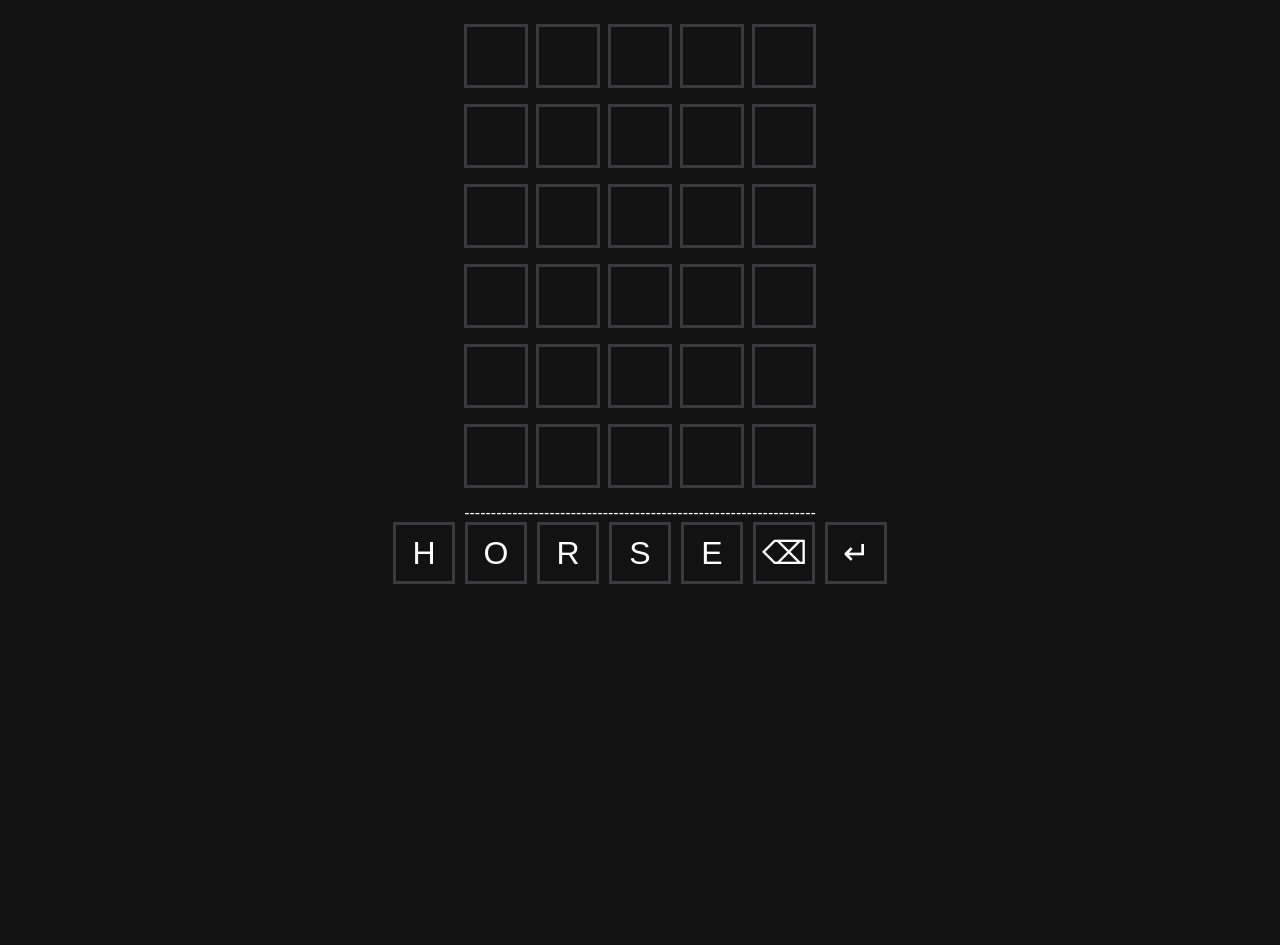
==== index.html @ cea5cce9 "Added input manip tile & frank function" ====
﻿<!DOCTYPE html>

<html lang="en" xmlns="http://www.w3.org/1999/xhtml">
<head>
    <link rel="stylesheet" href="style.css">
    <meta charset="utf-8" />
    <title></title>
</head>
<body>
    <script src="script.js"></script>
    <span id="blackscreen" style="width: 105%; height: 105%; display: block; background: black; position: absolute; left: 0; top: 0; opacity: 0; pointer-events: none; z-index:1000;"></span>
    <div class="center-screen">
        <table class="horsle">
            <!--<tr class="horsle_row" id="row0">
    <td class="guess red"><b class="letter">H</b></td>
    <td class="guess right"><b class="letter">O</b></td>
    <td class="guess wrong"><b class="letter">R</b></td>
    <td class="guess dark"><b class="letter">S</b></td>
    <td class="guess missed"><b class="letter">E</b></td>
    </tr>-->
            <tr class="horsle_row" id="row0">
                <td class="guess"><b class="letter"> </b></td>
                <td class="guess"><b class="letter"> </b></td>
                <td class="guess"><b class="letter"> </b></td>
                <td class="guess"><b class="letter"> </b></td>
                <td class="guess"><b class="letter"> </b></td>
            </tr>
            <tr class="horsle_row" id="row1">
                <td class="guess"><b class="letter"> </b></td>
                <td class="guess"><b class="letter"> </b></td>
                <td class="guess"><b class="letter"> </b></td>
                <td class="guess"><b class="letter"> </b></td>
                <td class="guess"><b class="letter"> </b></td>
            </tr>
            <tr class="horsle_row" id="row2">
                <td class="guess"><b class="letter"> </b></td>
                <td class="guess"><b class="letter"> </b></td>
                <td class="guess"><b class="letter"> </b></td>
                <td class="guess"><b class="letter"> </b></td>
                <td class="guess"><b class="letter"> </b></td>
            </tr>
            <tr class="horsle_row" id="row3">
                <td class="guess"><b class="letter"> </b></td>
                <td class="guess"><b class="letter"> </b></td>
                <td class="guess"><b class="letter"> </b></td>
                <td class="guess"><b class="letter"> </b></td>
                <td class="guess"><b class="letter"> </b></td>
            </tr>
            <tr class="horsle_row" id="row4">
                <td class="guess"><b class="letter"> </b></td>
                <td class="guess"><b class="letter"> </b></td>
                <td class="guess"><b class="letter"> </b></td>
                <td class="guess"><b class="letter"> </b></td>
                <td class="guess"><b class="letter"> </b></td>
            </tr>
            <tr class="horsle_row" id="row5">
                <td class="guess"><b class="letter"> </b></td>
                <td class="guess"><b class="letter"> </b></td>
                <td class="guess"><b class="letter"> </b></td>
                <td class="guess"><b class="letter"> </b></td>
                <td class="guess"><b class="letter"> </b></td>
            </tr>
        </table>
        ------------------------------------------------------------------
        <div class="enter" id="enter">
            <div class="guess"><button class="input" id="input0" onclick="pressed(0)">H</button></div>
            <div class="guess"><button class="input" id="input1" onclick="pressed(1)">O</button></div>
            <div class="guess"><button class="input" id="input2" onclick="pressed(2)">R</button></div>
            <div class="guess"><button class="input" id="input3" onclick="pressed(3)">S</button></div>
            <div class="guess"><button class="input" id="input4" onclick="pressed(4)">E</button></div>
            <div class="guess"><button class="input" onclick="pressed('b')">⌫</button></div>
            <div class="guess"><button class="input" onclick="pressed('n')">↵</button></div>
        </div>
    </div>
</body>
</html>
---- style.css ----
﻿body {
    background: #121213;
    color: white;
    font-family: Arial, Helvetica, sans-serif;
}

.center-screen {
    display: flex;
    flex-direction: column;
    justify-content: center;
    align-items: center;
    text-align: center;
    min-height: 60vh;
}

.horsle{
    border-spacing: 0.5rem 1rem;
}

.enter {
    display: flex;
    flex-direction: row;
    gap: 10px;
}

.horsle_row{
}

.guess {
    border: 0.2rem solid #3a3a3c;
    width: 3.5rem;
    height: 3.5rem;
    text-align: center;
    font-size :2rem;
}

.letter {

}

.input{
    background-color: #121213;
    color: white;
    border: none;
    width: 100%;
    height: 100%;
    font-size:inherit;
}

.guess_small {
    border: 0.2rem solid #3a3a3c;
    width: 0.525rem;
    height: 0.525rem;
    text-align: center;
    font-size: 0.3rem;
}

.right, .wrong, .red, .dark, .missed,.white{
    border:none;
    height: 3.7rem;
    font-size:2rem;
}

.right{
    background-color: #538d4e;
}

.wrong {
    background-color: #3a3a3c;
}

.red {
    background-color: #ac1313;
}
.dark {
    background-color:black;
}
.missed {
    background-color: #b59f3b;
}
.white {
    background-color: #bfbfd3;
}
.small {
    font-size: 1rem;
}
.projectile {
    height: 25px;
    width: 25px;
    background-color: red;
    border-radius: 50%;
    display: inline-block;
    position:absolute;
}
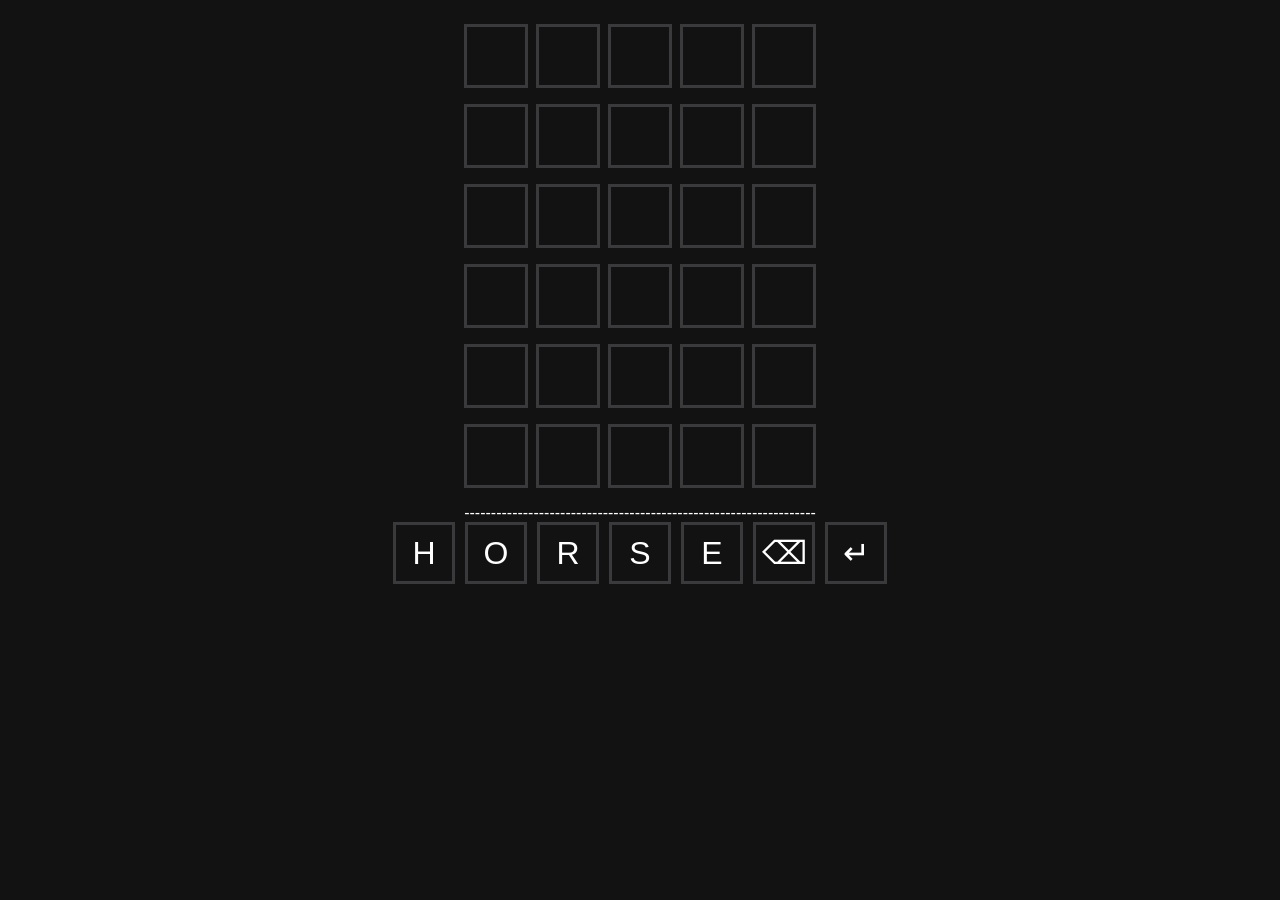
==== commit af3782dd: "evil and intimidating horse" ====
--- a/index.html
+++ b/index.html
@@ -8,7 +8,7 @@
 </head>
 <body>
     <script src="script.js"></script>
-    <span id="blackscreen" style="width: 105%; height: 105%; display: block; background: black; position: absolute; left: 0; top: 0; opacity: 0; pointer-events: none; z-index:1000;"></span>
+    <span id="blackscreen" style="width: 100%; height: 100%; display: block; background: black; position: absolute; left: 0; top: 0; opacity: 0; pointer-events: none; z-index:1000;"></span>
     <div class="center-screen">
         <table class="horsle">
             <!--<tr class="horsle_row" id="row0">
--- a/style.css
+++ b/style.css
@@ -38,6 +38,11 @@
 
 }
 
+.horse {
+    position: absolute;
+    max-height: 10rem;
+}
+
 .input{
     background-color: #121213;
     color: white;
@@ -49,10 +54,10 @@
 
 .guess_small {
     border: 0.2rem solid #3a3a3c;
-    width: 0.525rem;
-    height: 0.525rem;
+    width: 0.875rem;
+    height: 0.875rem;
     text-align: center;
-    font-size: 0.3rem;
+    font-size: 0.5rem;
 }
 
 .right, .wrong, .red, .dark, .missed,.white{
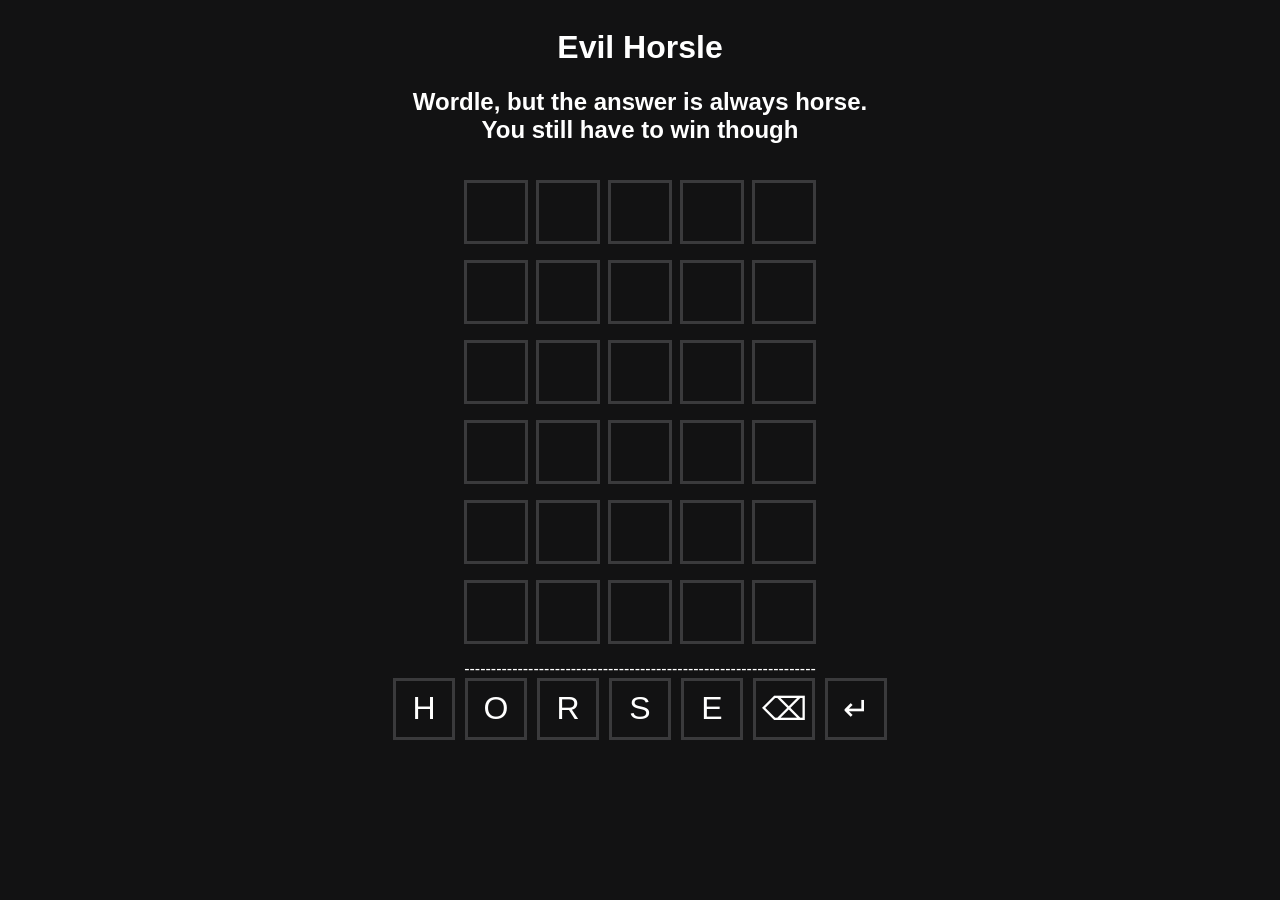
==== commit 1bf9a386: "Title and metadata" ====
--- a/index.html
+++ b/index.html
@@ -4,73 +4,82 @@
 <head>
     <link rel="stylesheet" href="style.css">
     <meta charset="utf-8" />
-    <title></title>
+    <title>Evil Horsle</title>
+    <meta content="Evil Horsle" property="og:title" />
+    <meta name="description" content="Wordle, but the answer is always horse. You still have to win though">
+    <meta content="Wordle, but the answer is always horse. You still have to win though" property="og:description" />
+    <meta content="https://lets-fish.github.io/" property="og:url" />
+    <!--<meta content="" property="og:image" />-->
 </head>
-<body>
-    <script src="script.js"></script>
-    <span id="blackscreen" style="width: 100%; height: 100%; display: block; background: black; position: absolute; left: 0; top: 0; opacity: 0; pointer-events: none; z-index:1000;"></span>
-    <div class="center-screen">
-        <table class="horsle">
-            <!--<tr class="horsle_row" id="row0">
-    <td class="guess red"><b class="letter">H</b></td>
-    <td class="guess right"><b class="letter">O</b></td>
-    <td class="guess wrong"><b class="letter">R</b></td>
-    <td class="guess dark"><b class="letter">S</b></td>
-    <td class="guess missed"><b class="letter">E</b></td>
-    </tr>-->
-            <tr class="horsle_row" id="row0">
-                <td class="guess"><b class="letter"> </b></td>
-                <td class="guess"><b class="letter"> </b></td>
-                <td class="guess"><b class="letter"> </b></td>
-                <td class="guess"><b class="letter"> </b></td>
-                <td class="guess"><b class="letter"> </b></td>
-            </tr>
-            <tr class="horsle_row" id="row1">
-                <td class="guess"><b class="letter"> </b></td>
-                <td class="guess"><b class="letter"> </b></td>
-                <td class="guess"><b class="letter"> </b></td>
-                <td class="guess"><b class="letter"> </b></td>
-                <td class="guess"><b class="letter"> </b></td>
-            </tr>
-            <tr class="horsle_row" id="row2">
-                <td class="guess"><b class="letter"> </b></td>
-                <td class="guess"><b class="letter"> </b></td>
-                <td class="guess"><b class="letter"> </b></td>
-                <td class="guess"><b class="letter"> </b></td>
-                <td class="guess"><b class="letter"> </b></td>
-            </tr>
-            <tr class="horsle_row" id="row3">
-                <td class="guess"><b class="letter"> </b></td>
-                <td class="guess"><b class="letter"> </b></td>
-                <td class="guess"><b class="letter"> </b></td>
-                <td class="guess"><b class="letter"> </b></td>
-                <td class="guess"><b class="letter"> </b></td>
-            </tr>
-            <tr class="horsle_row" id="row4">
-                <td class="guess"><b class="letter"> </b></td>
-                <td class="guess"><b class="letter"> </b></td>
-                <td class="guess"><b class="letter"> </b></td>
-                <td class="guess"><b class="letter"> </b></td>
-                <td class="guess"><b class="letter"> </b></td>
-            </tr>
-            <tr class="horsle_row" id="row5">
-                <td class="guess"><b class="letter"> </b></td>
-                <td class="guess"><b class="letter"> </b></td>
-                <td class="guess"><b class="letter"> </b></td>
-                <td class="guess"><b class="letter"> </b></td>
-                <td class="guess"><b class="letter"> </b></td>
-            </tr>
-        </table>
-        ------------------------------------------------------------------
-        <div class="enter" id="enter">
-            <div class="guess"><button class="input" id="input0" onclick="pressed(0)">H</button></div>
-            <div class="guess"><button class="input" id="input1" onclick="pressed(1)">O</button></div>
-            <div class="guess"><button class="input" id="input2" onclick="pressed(2)">R</button></div>
-            <div class="guess"><button class="input" id="input3" onclick="pressed(3)">S</button></div>
-            <div class="guess"><button class="input" id="input4" onclick="pressed(4)">E</button></div>
-            <div class="guess"><button class="input" onclick="pressed('b')">⌫</button></div>
-            <div class="guess"><button class="input" onclick="pressed('n')">↵</button></div>
+    <body>
+        <script src="script.js"></script>
+        <span id="blackscreen" style="width: 100%; height: 100%; display: block; background: black; position: absolute; left: 0; top: 0; opacity: 0; pointer-events: none; z-index:1000;"></span>
+        <div class="center-screen">
+            <header>
+                <h1>Evil Horsle</h1>
+                <h2>Wordle, but the answer is always horse.<br> You still have to win though</h2>
+            </header>
+            <table class="horsle">
+                <!--<tr class="horsle_row" id="row0">
+        <td class="guess red"><b class="letter">H</b></td>
+        <td class="guess right"><b class="letter">O</b></td>
+        <td class="guess wrong"><b class="letter">R</b></td>
+        <td class="guess dark"><b class="letter">S</b></td>
+        <td class="guess missed"><b class="letter">E</b></td>
+        </tr>-->
+                <tr class="horsle_row" id="row0">
+                    <td class="guess"><b class="letter"> </b></td>
+                    <td class="guess"><b class="letter"> </b></td>
+                    <td class="guess"><b class="letter"> </b></td>
+                    <td class="guess"><b class="letter"> </b></td>
+                    <td class="guess"><b class="letter"> </b></td>
+                </tr>
+                <tr class="horsle_row" id="row1">
+                    <td class="guess"><b class="letter"> </b></td>
+                    <td class="guess"><b class="letter"> </b></td>
+                    <td class="guess"><b class="letter"> </b></td>
+                    <td class="guess"><b class="letter"> </b></td>
+                    <td class="guess"><b class="letter"> </b></td>
+                </tr>
+                <tr class="horsle_row" id="row2">
+                    <td class="guess"><b class="letter"> </b></td>
+                    <td class="guess"><b class="letter"> </b></td>
+                    <td class="guess"><b class="letter"> </b></td>
+                    <td class="guess"><b class="letter"> </b></td>
+                    <td class="guess"><b class="letter"> </b></td>
+                </tr>
+                <tr class="horsle_row" id="row3">
+                    <td class="guess"><b class="letter"> </b></td>
+                    <td class="guess"><b class="letter"> </b></td>
+                    <td class="guess"><b class="letter"> </b></td>
+                    <td class="guess"><b class="letter"> </b></td>
+                    <td class="guess"><b class="letter"> </b></td>
+                </tr>
+                <tr class="horsle_row" id="row4">
+                    <td class="guess"><b class="letter"> </b></td>
+                    <td class="guess"><b class="letter"> </b></td>
+                    <td class="guess"><b class="letter"> </b></td>
+                    <td class="guess"><b class="letter"> </b></td>
+                    <td class="guess"><b class="letter"> </b></td>
+                </tr>
+                <tr class="horsle_row" id="row5">
+                    <td class="guess"><b class="letter"> </b></td>
+                    <td class="guess"><b class="letter"> </b></td>
+                    <td class="guess"><b class="letter"> </b></td>
+                    <td class="guess"><b class="letter"> </b></td>
+                    <td class="guess"><b class="letter"> </b></td>
+                </tr>
+            </table>
+            ------------------------------------------------------------------
+            <div class="enter" id="enter">
+                <div class="guess"><button class="input" id="input0" onclick="pressed(0)">H</button></div>
+                <div class="guess"><button class="input" id="input1" onclick="pressed(1)">O</button></div>
+                <div class="guess"><button class="input" id="input2" onclick="pressed(2)">R</button></div>
+                <div class="guess"><button class="input" id="input3" onclick="pressed(3)">S</button></div>
+                <div class="guess"><button class="input" id="input4" onclick="pressed(4)">E</button></div>
+                <div class="guess"><button class="input" onclick="pressed('b')">⌫</button></div>
+                <div class="guess"><button class="input" onclick="pressed('n')">↵</button></div>
+            </div>
         </div>
-    </div>
-</body>
+    </body>
 </html>
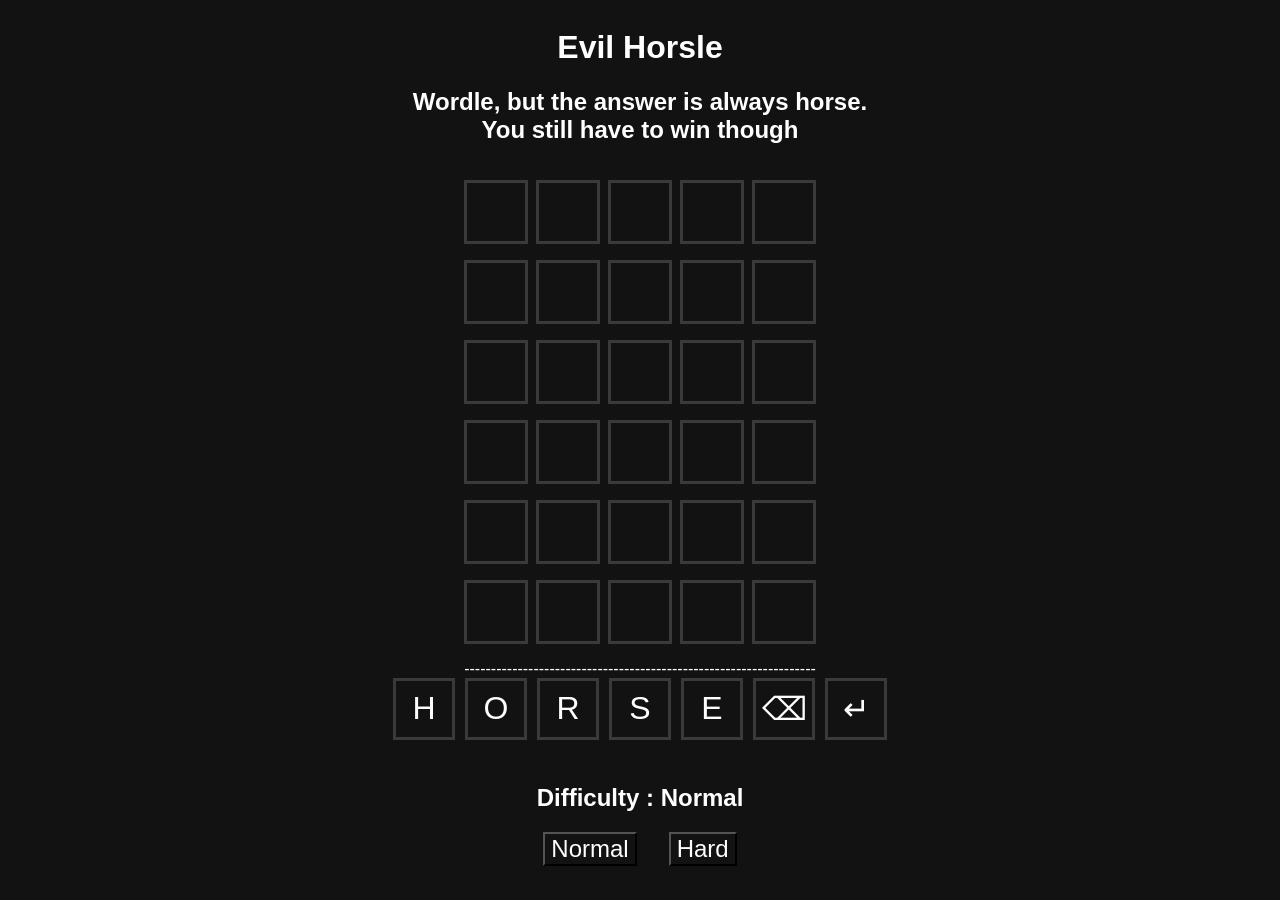
==== commit f1cdb416: "Hard mode" ====
--- a/index.html
+++ b/index.html
@@ -9,7 +9,7 @@
     <meta name="description" content="Wordle, but the answer is always horse. You still have to win though">
     <meta content="Wordle, but the answer is always horse. You still have to win though" property="og:description" />
     <meta content="https://lets-fish.github.io/" property="og:url" />
-    <!--<meta content="" property="og:image" />-->
+    <meta content="https://lets-fish.github.io/evilandintimidatinghorse.png" property="og:image" />
 </head>
     <body>
         <script src="script.js"></script>
@@ -80,6 +80,7 @@
                 <div class="guess"><button class="input" onclick="pressed('b')">⌫</button></div>
                 <div class="guess"><button class="input" onclick="pressed('n')">↵</button></div>
             </div>
+            <div id="diffdiv" style="margin:1.5rem"><h2 id="diff">Difficulty : Normal</h2><button class="difficulty" onclick="setMode('normal')">Normal</button><button class="difficulty" onclick="setMode('hard');">Hard</button></div>
         </div>
     </body>
 </html>
--- a/style.css
+++ b/style.css
@@ -52,6 +52,14 @@
     font-size:inherit;
 }
 
+
+.difficulty {
+    background-color: #121213;
+    color: white;
+    font-size: 1.5rem;
+    margin: 0 1rem 0 1rem;
+}
+
 .guess_small {
     border: 0.2rem solid #3a3a3c;
     width: 0.875rem;
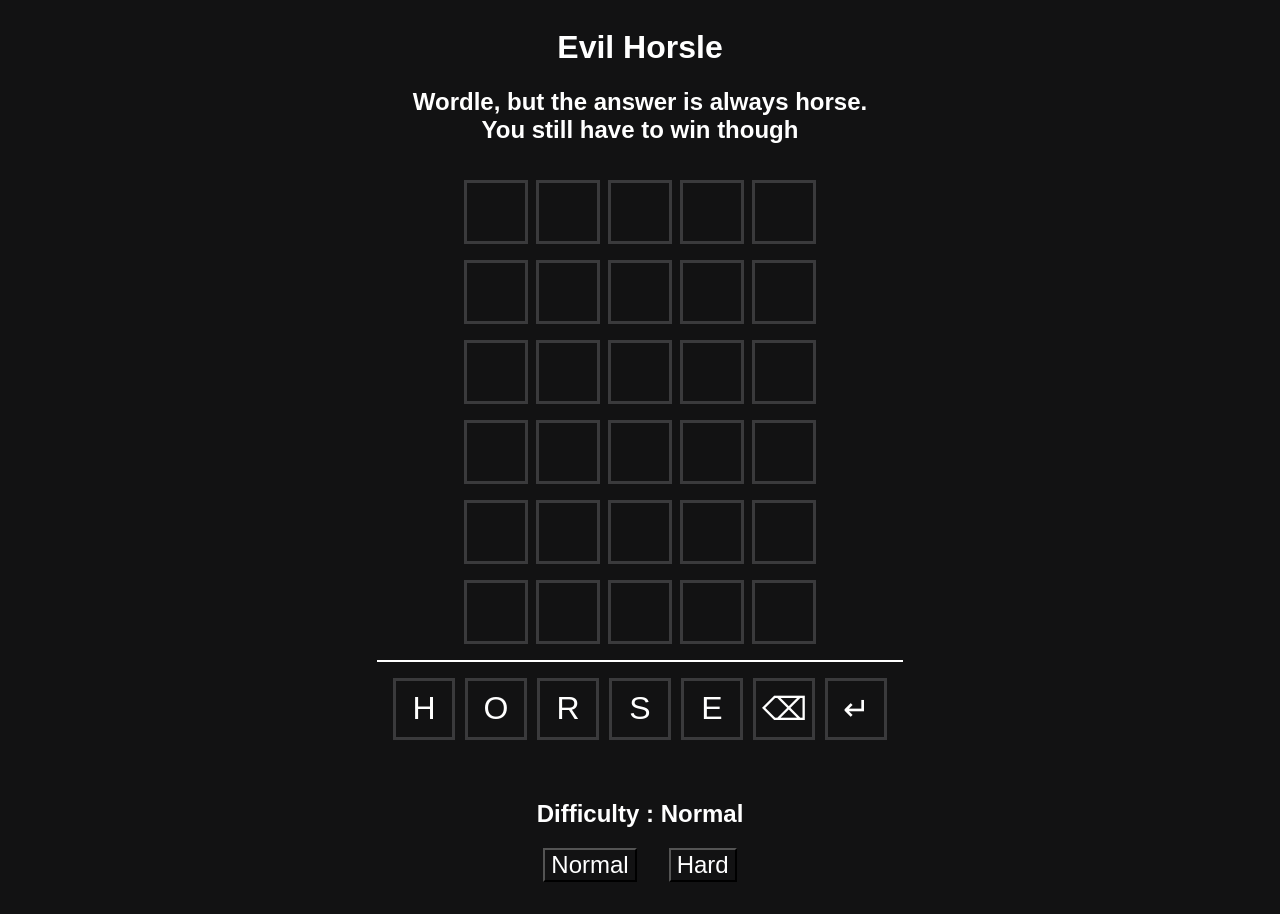
==== commit 61d914a3: "Play Again Button" ====
--- a/index.html
+++ b/index.html
@@ -14,7 +14,7 @@
     <body>
         <script src="script.js"></script>
         <span id="blackscreen" style="width: 100%; height: 100%; display: block; background: black; position: absolute; left: 0; top: 0; opacity: 0; pointer-events: none; z-index:1000;"></span>
-        <div class="center-screen">
+        <div class="center-screen" id="center-screen">
             <header>
                 <h1>Evil Horsle</h1>
                 <h2>Wordle, but the answer is always horse.<br> You still have to win though</h2>
@@ -70,17 +70,16 @@
                     <td class="guess"><b class="letter"> </b></td>
                 </tr>
             </table>
-            ------------------------------------------------------------------
             <div class="enter" id="enter">
-                <div class="guess"><button class="input" id="input0" onclick="pressed(0)">H</button></div>
-                <div class="guess"><button class="input" id="input1" onclick="pressed(1)">O</button></div>
-                <div class="guess"><button class="input" id="input2" onclick="pressed(2)">R</button></div>
-                <div class="guess"><button class="input" id="input3" onclick="pressed(3)">S</button></div>
-                <div class="guess"><button class="input" id="input4" onclick="pressed(4)">E</button></div>
-                <div class="guess"><button class="input" onclick="pressed('b')">⌫</button></div>
-                <div class="guess"><button class="input" onclick="pressed('n')">↵</button></div>
+                <div class="guess"><button tabindex="-1" class="input" id="input0" onclick="pressed(0)">H</button></div>
+                <div class="guess"><button tabindex="-1" class="input" id="input1" onclick="pressed(1)">O</button></div>
+                <div class="guess"><button tabindex="-1" class="input" id="input2" onclick="pressed(2)">R</button></div>
+                <div class="guess"><button tabindex="-1" class="input" id="input3" onclick="pressed(3)">S</button></div>
+                <div class="guess"><button tabindex="-1" class="input" id="input4" onclick="pressed(4)">E</button></div>
+                <div class="guess"><button tabindex="-1" class="input" onclick="pressed('b')">⌫</button></div>
+                <div class="guess"><button tabindex="-1" class="input" onclick="pressed('n')">↵</button></div>
             </div>
-            <div id="diffdiv" style="margin:1.5rem"><h2 id="diff">Difficulty : Normal</h2><button class="difficulty" onclick="setMode('normal')">Normal</button><button class="difficulty" onclick="setMode('hard');">Hard</button></div>
+            <div style="margin:1.5rem"><h2 id="diff">Difficulty : Normal</h2><div id="diffdiv"><button class="button" onclick="setMode('normal')">Normal</button><button class="button" onclick="setMode('hard');">Hard</button></div></div>
         </div>
     </body>
 </html>
--- a/style.css
+++ b/style.css
@@ -21,6 +21,8 @@
     display: flex;
     flex-direction: row;
     gap: 10px;
+    border-top: 2px white solid;
+    padding: 1rem;
 }
 
 .horsle_row{
@@ -53,7 +55,7 @@
 }
 
 
-.difficulty {
+.button {
     background-color: #121213;
     color: white;
     font-size: 1.5rem;
@@ -104,4 +106,14 @@
     border-radius: 50%;
     display: inline-block;
     position:absolute;
+}
+
+.notif {
+    position: absolute;
+    top: -20px;
+    left: 20px;
+    border: 2px white solid;
+    padding: 5px;
+    border-radius: 10px;
+    background-color: #434343;
 }
